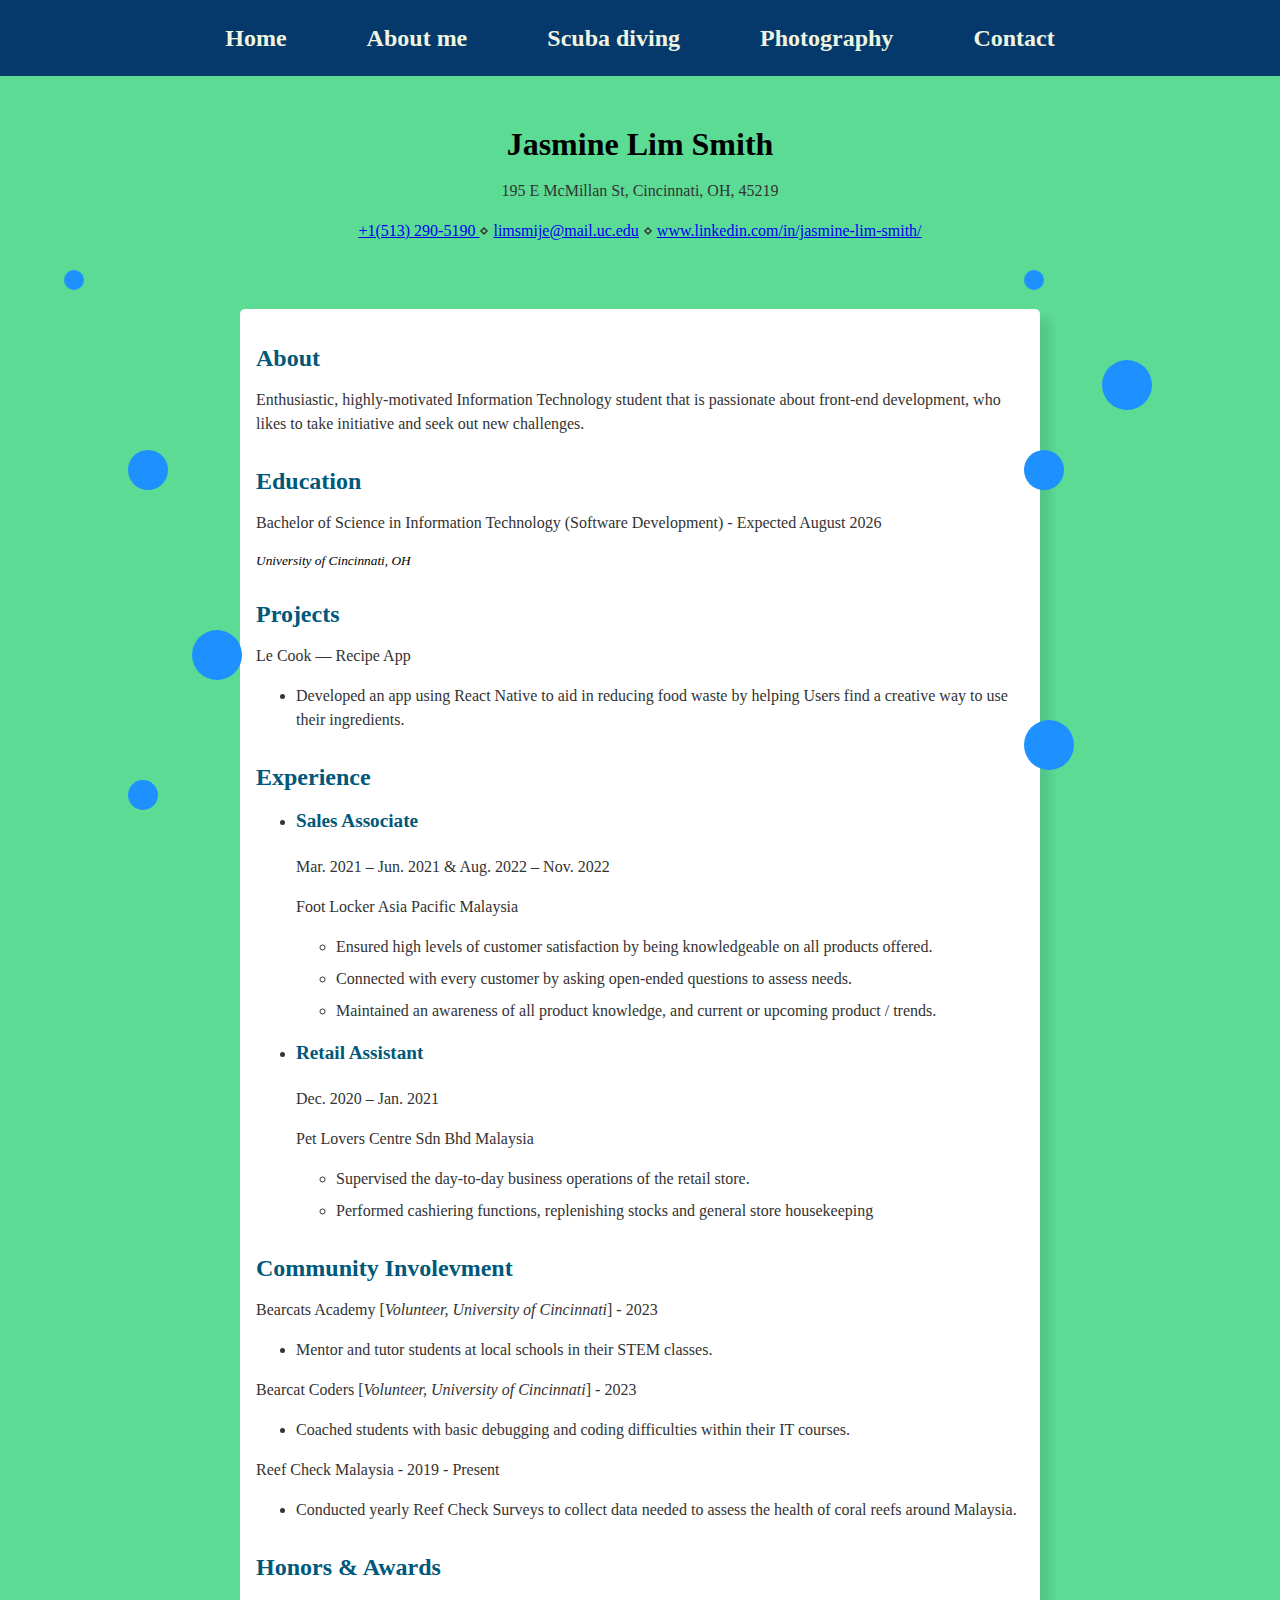
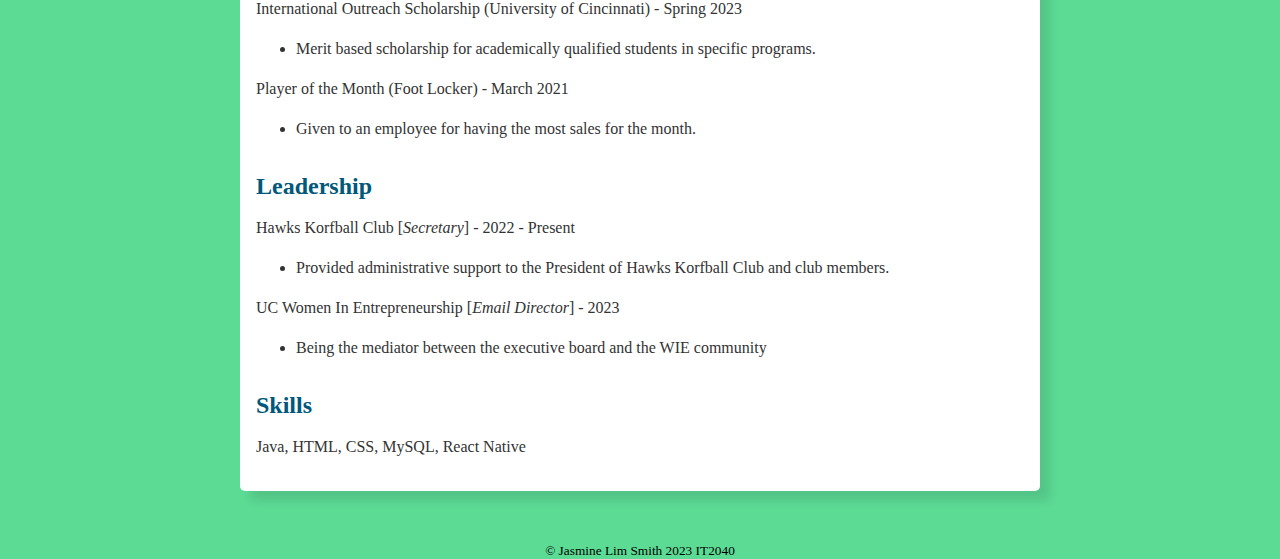
==== resume.html @ f9d22a8d "Add files via upload" ====
<!DOCTYPE html>
<html lang="en">
  <head>
    <title>Resume</title>
    <link rel="stylesheet" type="text/css" href="style.css">
    <meta name="viewport" content="width=device-width, initial-scale=1.0">
    <meta charset=utf-8>
  </head>
  <body>
    <nav>
      <ul>
        <li><a href="index.html">Home</a></li>
        <li><a href="aboutme.html">About me</a></li>
        <li><a href="scubadiving.html">Scuba diving</a></li>
        <li><a href="photography.html">Photography</a></li>
        <li><a href="contact.html">Contact</a></li>
      </ul>
    </nav>
<main>
  <div class="page-wrapper">
    <header>
      <h1>Jasmine Lim Smith</h1>
      <p>195 E McMillan St, Cincinnati, OH, 45219</p>
      <p><a href="+1(513) 290-5190"> +1(513) 290-5190 </a> ⋄ <a href="mailto: limsmije@mail.uc.edu">limsmije@mail.uc.edu</a> ⋄ <a href="https://www.linkedin.com/in/jasmine-lim-smith/">www.linkedin.com/in/jasmine-lim-smith/</a> </p>
    </header>
    <div class="resume-container">
      <h2>About</h2>
      <p>Enthusiastic, highly-motivated Information Technology student that is passionate about front-end development, who likes to take initiative and seek out new challenges.</p>
    
      <h2>Education</h2>
      
       <p> Bachelor of Science in Information Technology (Software Development) - Expected August 2026</p>
      
      <small><i>University of Cincinnati, OH</i></small>

      <h2>Projects</h2>
      <p>Le Cook — Recipe App</p>
      <ul>
        <li>Developed an app using React Native to aid in reducing food waste by helping Users find a creative way to use
          their ingredients.</li>
        </ul>

      <h2>Experience</h2>
      <ul>
        <li>
          <h3>Sales Associate</h3>
          <p>Mar. 2021 – Jun. 2021 &amp; Aug. 2022 – Nov. 2022</p>
          <p>Foot Locker Asia Pacific Malaysia</p>
          <ul>
            <li>Ensured high levels of customer satisfaction by being knowledgeable on all products offered.</li>
            <li>Connected with every customer by asking open-ended questions to assess needs.</li>
            <li>Maintained an awareness of all product knowledge, and current or upcoming product / trends.</li>
          </ul>
        </li>
        <li>
          <h3>Retail Assistant</h3>
          <p>Dec. 2020 – Jan. 2021</p>
          <p>Pet Lovers Centre Sdn Bhd Malaysia</p>
          <ul>
            <li>Supervised the day-to-day business operations of the retail store.</li>
            <li>Performed cashiering functions, replenishing stocks and general store housekeeping</li>
          </ul>
        </li>
      </ul>

      <h2>Community Involevment</h2>
        <p>
          Bearcats Academy [<i>Volunteer, University of Cincinnati</i>] - 2023</p>
        <ul>
          <li>Mentor and tutor students at local schools in their STEM classes.</li>
          </ul>
        <p>Bearcat Coders [<i>Volunteer, University of Cincinnati</i>] - 2023</p>
        <ul>
          <li>Coached students with basic debugging and coding difficulties within their IT courses.</li>
          </ul>
          <p>Reef Check Malaysia - 2019 - Present</p>
        <ul>
          <li>Conducted yearly Reef Check Surveys to collect data needed to assess the health of coral reefs around Malaysia.</li>
          </ul>
    
      <h2>Honors &amp; Awards</h2>
        <p>International Outreach Scholarship (University of Cincinnati) - Spring 2023</p>
        <ul>
          <li>Merit based scholarship for academically qualified students in specific programs.</li>
          </ul>
        <p>Player of the Month (Foot Locker) - March 2021</p>
        <ul>
          <li>Given to an employee for having the most sales for the month.</li>
          </ul>

          <h2>Leadership</h2>
          <p>Hawks Korfball Club [<i>Secretary</i>] - 2022 - Present</p>
          <ul>
            <li>Provided administrative support to the President of Hawks Korfball Club and club members.</li>
            </ul>
            <p>UC Women In Entrepreneurship [<i>Email Director</i>] - 2023</p>
          <ul>
            <li>Being the mediator between the executive board and the WIE community</li>
            </ul>

            <h2>Skills</h2>
      <p>Java, HTML, CSS, MySQL, React Native</p>
      

      
      <div class="bubbles-small">
        <div class="bubble-small"></div>
        <div class="bubble-small"></div>
        <div class="bubble-small"></div>
        <div class="bubble-small"></div>
        <div class="bubble-small"></div>
        <div class="bubble-small"></div>
        <div class="bubble-small"></div>
        <div class="bubble-small"></div>
        <div class="bubble-small"></div>
        <div class="bubble-small"></div>
      </div>
    </main>
  </div>
  <footer>
    <small>&copy; Jasmine Lim Smith 2023 IT2040</small></footer>
  </body>
</html>
---- style.css ----
* {
  box-sizing: border-box;
}

img {
  max-width: 100%;
  height: auto;
}

body {
  background-color: #5cdb95;
  margin: 0;
}

nav {
  background-color: #05386b;
}

nav ul {
  list-style: none;
  margin: 0;
  padding: 0;
  display: flex;
  flex-wrap: wrap;
  align-items: center;
  justify-content: center;
  height: 100%;
}

nav li {
  margin: 10px 20px;
}

nav a {
  text-decoration: none;
  color: #edf5e1;
  font-size: 24px;
  font-weight: bold;
}

header {
  background-color: #5cdb95;
  text-align: center;
  padding: 50px 0;
}

header h1 {
  margin: 0;
}

.home {
  position: relative;
  z-index: 1;
  margin: 100px auto;
  max-width: 600px;
}

.home:before {
  content: "";
  position: absolute;
  top: -25px;
  left: -20px;
  right: -20px;
  bottom: -25px;
  border-radius: 50%;
  background-color: #edf5e1;
  z-index: -1;
}

.home p {
  text-align: center;
  padding: 90px;
  border-radius: 100%;
  background-color: #05386b;
  color: #edf5e1;
  font-size: 20px;
}
#aboutme {
  text-align: center;
  font-size: 25px;
}

#scubadiving {
  text-align: center;
  font-size: 25px;
}

#photography {
  text-align: center;
  font-size: 25px;
}
/* responsive table css */
.responsive-table {
  display: block;
  width: 100%;
  overflow-x: auto;
  -webkit-overflow-scrolling: touch;
  -ms-overflow-style: -ms-autohiding-scrollbar;
  max-width: 1000px;
  margin: 0 auto;
}
table {
  border-collapse: collapse;
  width: 100%;
  text-align: center;
}
td,
th,
tr {
  font-size: 20px;
  border: 3px solid black;
  margin-left: auto;
  margin-right: auto;
}
/* add some padding in td and th */
td,
th {
  padding: 0.5rem;
}

section {
  padding: 50px 0;
}

section h2 {
  font-size: 2em;
  margin-bottom: 20px;
}

section p {
  font-size: 1em;
  margin-bottom: 20px;
}

.image-container {
  display: flex;
  justify-content: center;
  margin-top: 20px;
}

.image-container img {
  margin: 0 10px;
  max-width: 100%;
}

/* Style the navbar links to look like bubbles */
nav a {
  display: inline-block;
  padding: 10px 20px;
  border-radius: 50px;

  font-size: 24px;
  font-weight: bold;

  position: relative;
  z-index: 1;
  transition: all 0.2s ease-in-out;
}

nav a:before {
  content: "";
  display: block;
  position: absolute;
  z-index: -1;
  top: -15px;
  left: -15px;
  right: -15px;
  bottom: -15px;
  border-radius: 50%;
  background-color: #05386b;
  transform: scale(0);
  transition: all 0.2s ease-in-out;
}

nav a:hover {
  background-color: #edf5e1;
  color: #05386b;
}

nav a:hover:before {
  transform: scale(1.2);
  opacity: 0;
  transition: all 0.2s ease-in-out;
}

footer {
  text-align: center;
}


.contact-form-container {
  display: flex;
  justify-content: center;
  align-items: center;
  height: 100vh;
}

.contact-form {
  width: 900px;
  padding: 50px;
  border-radius: 80px;
  background-color: #edf5e1;
}

.contact-form p {
  font-family: "Playfair Display", serif;
  color: #05386b;
  text-align: center;
  margin-bottom: 20px;
}

.contact-form h2 {
  font-family: "Playfair Display", serif;
  color: #05386b;
  text-align: center;
  margin-bottom: 20px;
}

.contact-form label {
  display: block;
  margin-bottom: 5px;
  font-family: "Montserrat", sans-serif;
  color: #05386b;
}

.contact-form input,
.contact-form textarea {
  width: 100%;
  padding: 10px;
  margin-bottom: 20px;
  border-radius: 5px;
  border: none;
}

.contact-form textarea {
  height: 200px;
}

.contact-form button {
  display: block;
  width: 100%;
  padding: 20px;
  border-radius: 20px;
  border: none;
  background-color: #05386b;
  color: #edf5e1;
  font-family: "Montserrat", sans-serif;
  cursor: pointer;
}

.contact-form button:hover {
  background-color: #edf5e1;
  color: #05386b;
}

.contact-container {
  display: flex;
  justify-content: center;
  align-items: center;
  max-width: 800px;
  margin: 0 auto;
  padding: 50px;
}

.contact-form {
  text-align: left;
}

.center {
  display: block;
  margin-left: auto;
  margin-right: auto;
}

.resume-container {
  max-width: 800px;
  margin: auto;
}

h2 {
  font-size: 1.5rem;
  margin-bottom: 0.5rem;
  color: #00587a;
  font-weight: bold;
}

h3 {
  font-size: 1.2rem;
  margin-top: 1rem;
  color: #00587a;
  font-weight: bold;
}

p {
  font-size: 1rem;
  line-height: 1.5;
  margin-bottom: 1rem;
  color: #333;
}

li {
  font-size: 1rem;
  line-height: 1.5;
  margin-bottom: 0.5rem;
  color: #333;
}

h2:not(:first-of-type),
h3:not(:first-of-type) {
  margin-top: 2rem;
}

.resume-container {
  background-color: #fff;
  padding: 1rem;
  box-shadow: 10px 10px 10px rgba(0, 0, 0, 0.1);
  border-radius: 5px;
  margin-bottom: 50px;
}

.video {
  text-align: center;
  position: relative;
  max-width: 670px;
  margin: 0 auto;
}
/* Make video responsive */
.video iframe {
  position: absolute;
  top: 0;
  width: 100%;
  height: 100%;
  left: 0;
}

.video:before {
  padding-top: 56.25%;
  content: "";
  display: block;
}

/* add some padding in whole page */
.page-wrapper {
  padding-left: 20px;
  padding-right: 20px;
}
@keyframes float-small {
  0% {
    transform: translateY(0) translateX(0);
  }
  50% {
    transform: translateY(-20px) translateX(-20px);
  }
  100% {
    transform: translateY(0) translateX(0);
  }

}
.bubble-small {
  position: absolute;
  background-color:rgb(30,144,255);
  border-radius: 50%;
  animation: float-small 6s ease-in-out infinite;
}

.bubble-small:nth-child(1) {
  width: 20px;
  height: 20px;
  left: 5%;
  top: 30%;
}

.bubble-small:nth-child(2) {
  width: 30px;
  height: 30px;
  left: 10%;
  bottom: 10%;
  animation-delay: 1s;
}

.bubble-small:nth-child(3) {
  width: 40px;
  height: 40px;
  left: 10%;
  top: 50%;
  animation-delay: 2s;
}

.bubble-small:nth-child(4) {
  width: 50px;
  height: 50px;
  right: 10%;
  top: 40%;
  animation-delay: 3s;
}

.bubble-small:nth-child(5) {
  width: 50px;
  height: 50px;
  left: 15%;
  top: 70%;
  animation-delay: 4s;
}

.bubble-small:nth-child(6) {
  width: 20px;
  height: 20px;
  left: 80%;
  top: 30%;
  animation-delay: 2.5s;
}

.bubble-small:nth-child(7) {
  width: 40px;
  height: 40px;
  left: 80%;
  top: 50%;
  animation-delay: 1s;
}

.bubble-small:nth-child(8) {
  width: 50px;
  height: 50px;
  left: 80%;
  top: 80%;
  animation-delay: 3.5s;
}




/* Media qiery for mobile */
@media (max-width: 767.98px) {
  nav li {
    margin: 0;
    flex: 0 0 100%;
    max-width: 100%;
    text-align: center;
    border-bottom: 1px solid #fff;
  }
  nav a {
    display: block;

    border-radius: 0;
  }

  .bubble-small {display:none;}

  .home:before {
    display: none;
  }
  
  .home p {
    padding: 20px;
    background-color: #05386b; /* white background */
    border-radius: 5px;
    position: relative;
    z-index: 1;
  }
  
  .home:after {
    content: "";
    position: absolute;
    top: -25px;
    left: -20px;
    right: -20px;
    bottom: -25px;
    border-radius: 5px;
    background-color: #edf5e1; /* blue background */
    z-index: -1;
  }
}
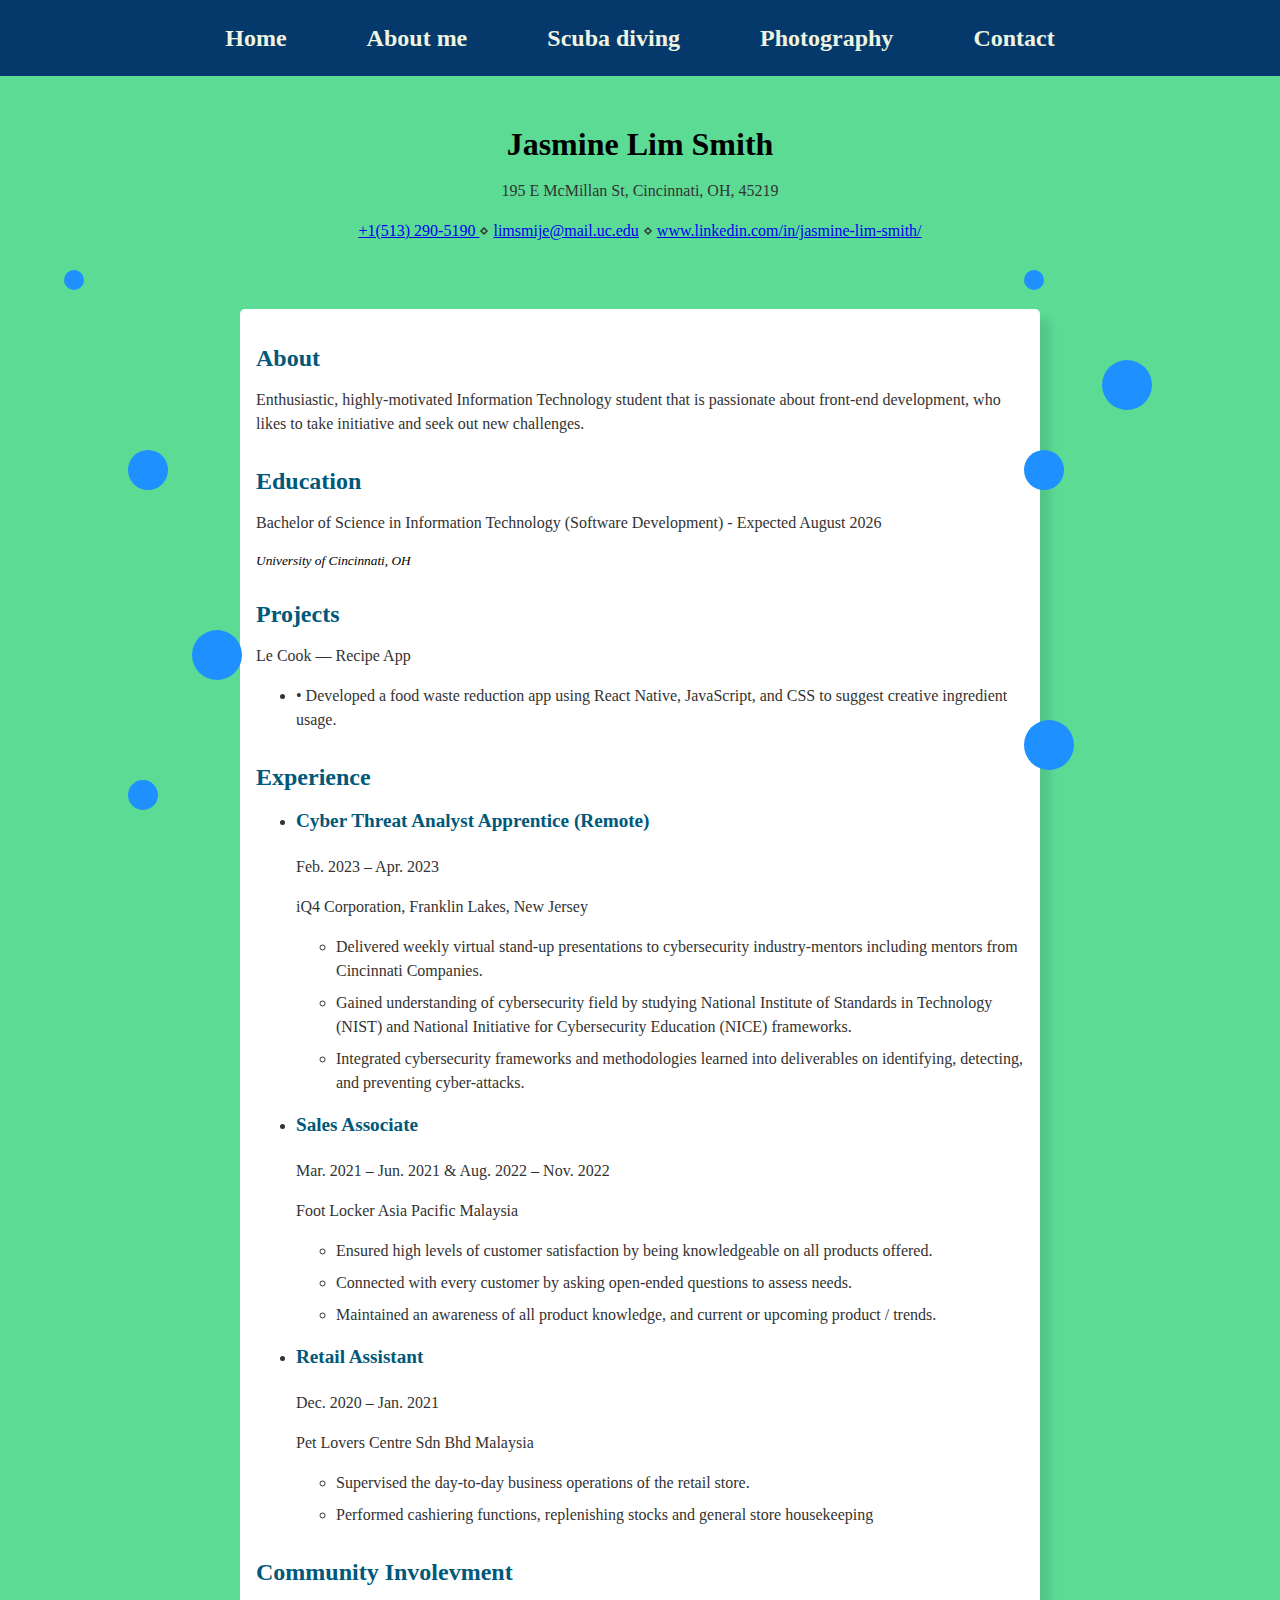
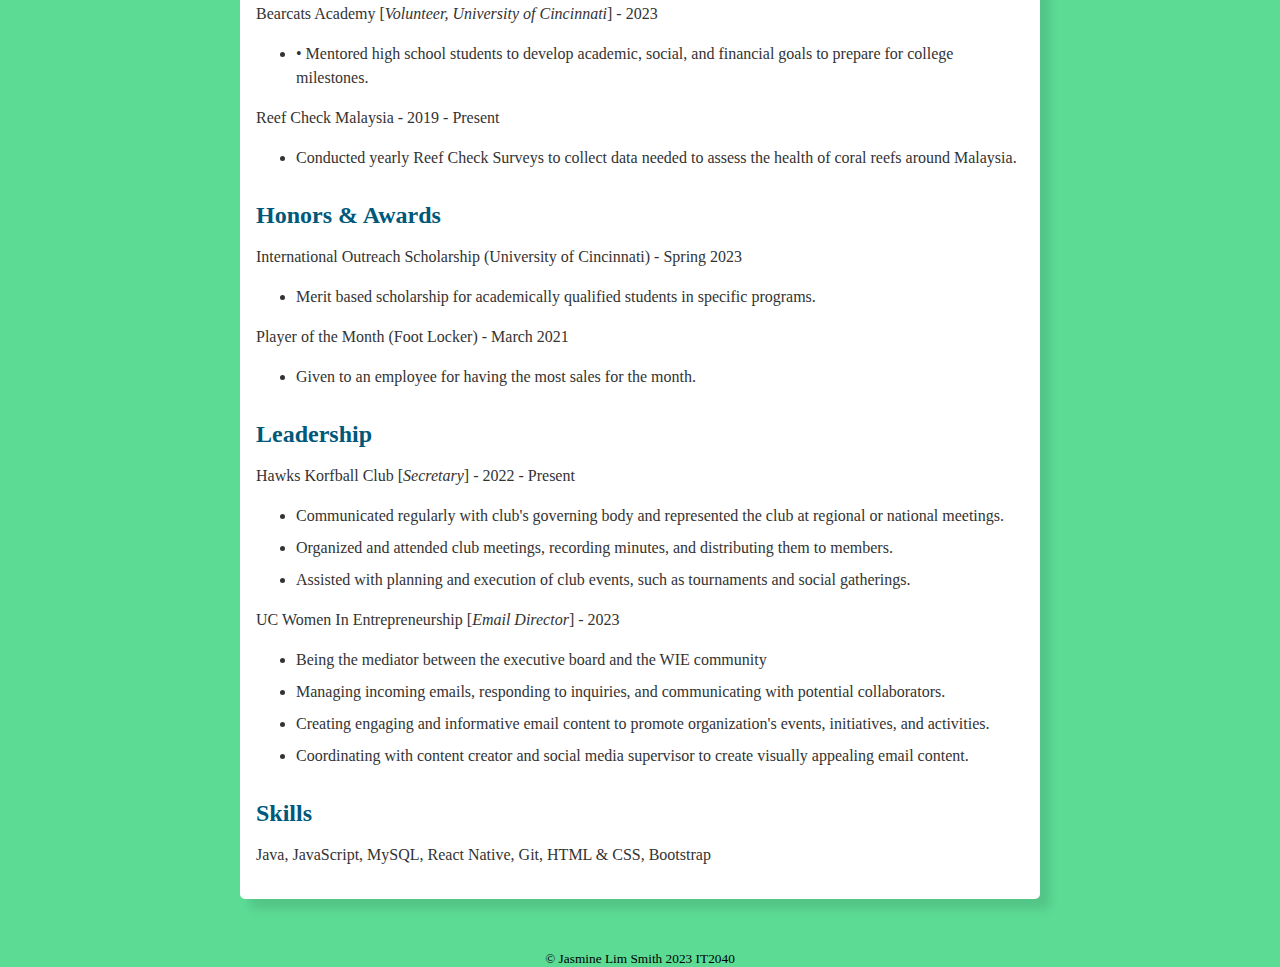
==== commit 3ec0c86a: "Update resume.html" ====
--- a/resume.html
+++ b/resume.html
@@ -36,12 +36,21 @@
       <h2>Projects</h2>
       <p>Le Cook — Recipe App</p>
       <ul>
-        <li>Developed an app using React Native to aid in reducing food waste by helping Users find a creative way to use
-          their ingredients.</li>
+        <li>•	Developed a food waste reduction app using React Native, JavaScript, and CSS to suggest creative ingredient usage.</li>
         </ul>
 
       <h2>Experience</h2>
       <ul>
+        <li>
+          <h3>Cyber Threat Analyst Apprentice (Remote)	</h3>
+          <p>Feb. 2023 – Apr. 2023</p>
+          <p>iQ4 Corporation, Franklin Lakes, New Jersey</p>
+          <ul>
+            <li>Delivered weekly virtual stand-up presentations to cybersecurity industry-mentors including mentors from Cincinnati Companies.</li>
+            <li>Gained understanding of cybersecurity field by studying National Institute of Standards in Technology (NIST) and National Initiative for Cybersecurity Education (NICE) frameworks.</li>
+            <li>Integrated cybersecurity frameworks and methodologies learned into deliverables on identifying, detecting, and preventing cyber-attacks.</li>
+          </ul>
+        </li>
         <li>
           <h3>Sales Associate</h3>
           <p>Mar. 2021 – Jun. 2021 &amp; Aug. 2022 – Nov. 2022</p>
@@ -67,11 +76,7 @@
         <p>
           Bearcats Academy [<i>Volunteer, University of Cincinnati</i>] - 2023</p>
         <ul>
-          <li>Mentor and tutor students at local schools in their STEM classes.</li>
-          </ul>
-        <p>Bearcat Coders [<i>Volunteer, University of Cincinnati</i>] - 2023</p>
-        <ul>
-          <li>Coached students with basic debugging and coding difficulties within their IT courses.</li>
+          <li>•	Mentored high school students to develop academic, social, and financial goals to prepare for college milestones.</li>
           </ul>
           <p>Reef Check Malaysia - 2019 - Present</p>
         <ul>
@@ -91,15 +96,22 @@
           <h2>Leadership</h2>
           <p>Hawks Korfball Club [<i>Secretary</i>] - 2022 - Present</p>
           <ul>
-            <li>Provided administrative support to the President of Hawks Korfball Club and club members.</li>
+            <li>Communicated regularly with club's governing body and represented the club at regional or national meetings.</li>
+            <li> Organized and attended club meetings, recording minutes, and distributing them to members.</li>
+            <li>Assisted with planning and execution of club events, such as tournaments and social gatherings.</li>
+             
             </ul>
             <p>UC Women In Entrepreneurship [<i>Email Director</i>] - 2023</p>
           <ul>
             <li>Being the mediator between the executive board and the WIE community</li>
+            <li>Managing incoming emails, responding to inquiries, and communicating with potential collaborators.</li>
+            <li>Creating engaging and informative email content to promote organization's events, initiatives, and activities.</li>
+            <li>Coordinating with content creator and social media supervisor to create visually appealing email content.
+              </li>
             </ul>
 
             <h2>Skills</h2>
-      <p>Java, HTML, CSS, MySQL, React Native</p>
+      <p>Java, JavaScript, MySQL, React Native, Git, HTML & CSS, Bootstrap</p>
       
 
       
--- a/style.css
+++ b/style.css
@@ -259,7 +259,7 @@
   align-items: center;
   max-width: 800px;
   margin: 0 auto;
-  padding: 50px;
+ padding: 20px;
 }
 
 .contact-form {
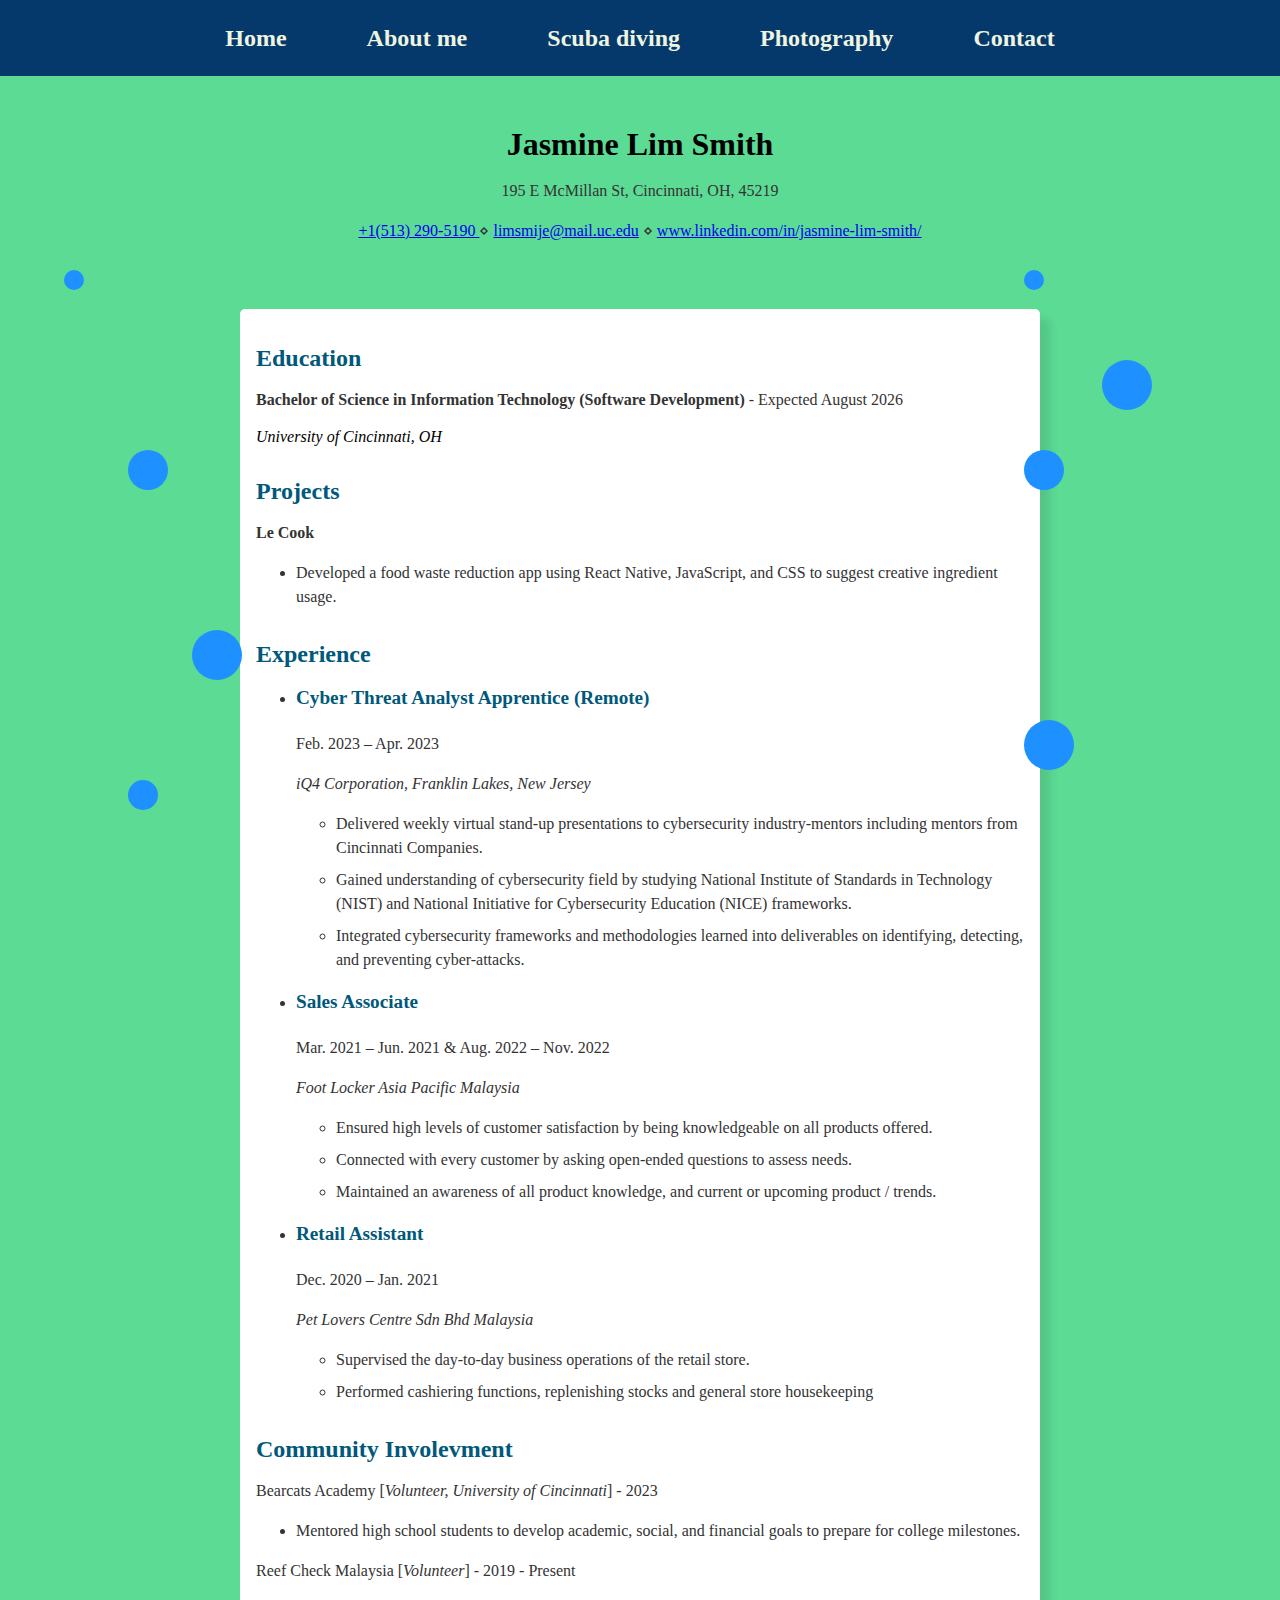
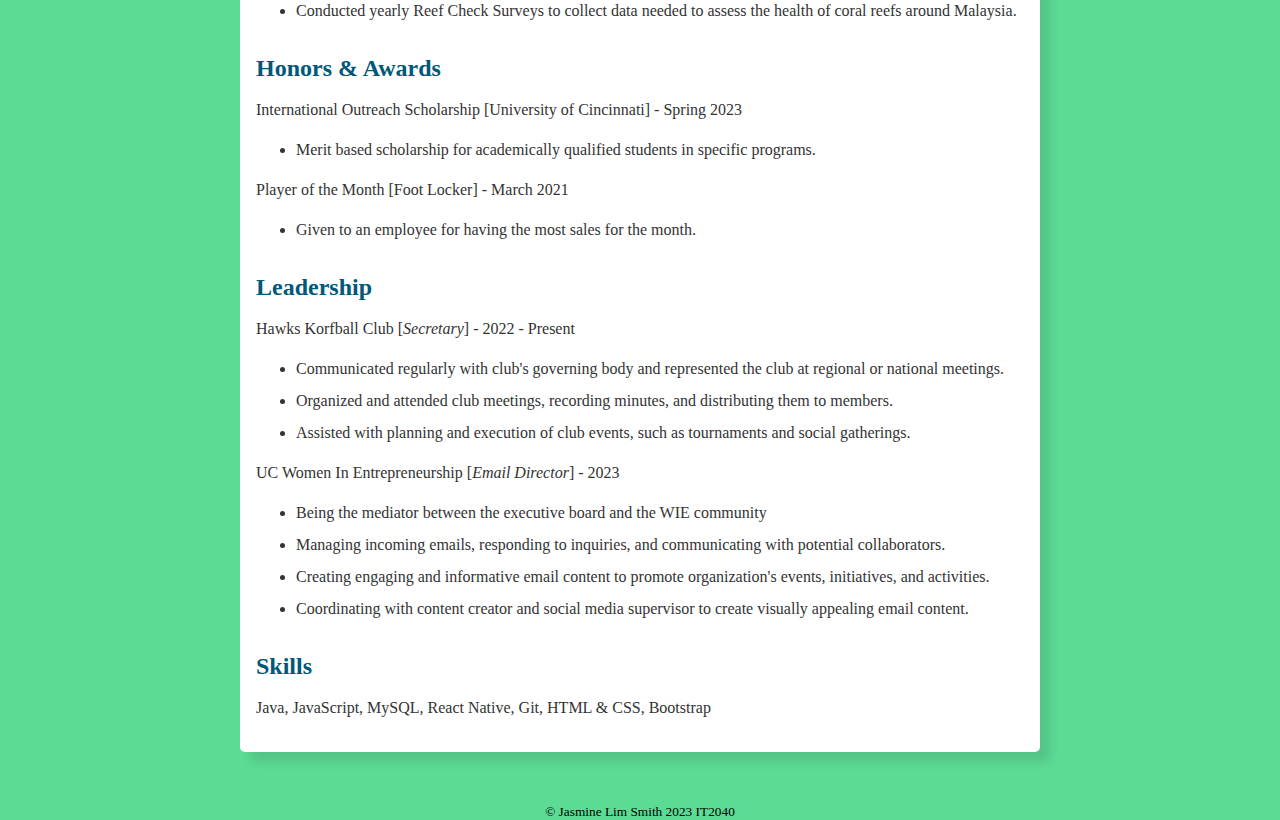
==== commit 0f14f542: "Update resume.html" ====
--- a/resume.html
+++ b/resume.html
@@ -24,19 +24,17 @@
       <p><a href="+1(513) 290-5190"> +1(513) 290-5190 </a> ⋄ <a href="mailto: limsmije@mail.uc.edu">limsmije@mail.uc.edu</a> ⋄ <a href="https://www.linkedin.com/in/jasmine-lim-smith/">www.linkedin.com/in/jasmine-lim-smith/</a> </p>
     </header>
     <div class="resume-container">
-      <h2>About</h2>
-      <p>Enthusiastic, highly-motivated Information Technology student that is passionate about front-end development, who likes to take initiative and seek out new challenges.</p>
     
       <h2>Education</h2>
       
-       <p> Bachelor of Science in Information Technology (Software Development) - Expected August 2026</p>
+       <p><b> Bachelor of Science in Information Technology (Software Development)</b> - Expected August 2026</p>
       
-      <small><i>University of Cincinnati, OH</i></small>
+      <i>University of Cincinnati, OH</i>
 
       <h2>Projects</h2>
-      <p>Le Cook — Recipe App</p>
+      <p><b>Le Cook </b> </p>
       <ul>
-        <li>•	Developed a food waste reduction app using React Native, JavaScript, and CSS to suggest creative ingredient usage.</li>
+        <li>Developed a food waste reduction app using React Native, JavaScript, and CSS to suggest creative ingredient usage.</li>
         </ul>
 
       <h2>Experience</h2>
@@ -44,7 +42,7 @@
         <li>
           <h3>Cyber Threat Analyst Apprentice (Remote)	</h3>
           <p>Feb. 2023 – Apr. 2023</p>
-          <p>iQ4 Corporation, Franklin Lakes, New Jersey</p>
+          <p><i>iQ4 Corporation, Franklin Lakes, New Jersey</i></p>
           <ul>
             <li>Delivered weekly virtual stand-up presentations to cybersecurity industry-mentors including mentors from Cincinnati Companies.</li>
             <li>Gained understanding of cybersecurity field by studying National Institute of Standards in Technology (NIST) and National Initiative for Cybersecurity Education (NICE) frameworks.</li>
@@ -54,7 +52,7 @@
         <li>
           <h3>Sales Associate</h3>
           <p>Mar. 2021 – Jun. 2021 &amp; Aug. 2022 – Nov. 2022</p>
-          <p>Foot Locker Asia Pacific Malaysia</p>
+          <p><i>Foot Locker Asia Pacific Malaysia</i></p>
           <ul>
             <li>Ensured high levels of customer satisfaction by being knowledgeable on all products offered.</li>
             <li>Connected with every customer by asking open-ended questions to assess needs.</li>
@@ -64,7 +62,7 @@
         <li>
           <h3>Retail Assistant</h3>
           <p>Dec. 2020 – Jan. 2021</p>
-          <p>Pet Lovers Centre Sdn Bhd Malaysia</p>
+          <p><i>Pet Lovers Centre Sdn Bhd Malaysia</i></p>
           <ul>
             <li>Supervised the day-to-day business operations of the retail store.</li>
             <li>Performed cashiering functions, replenishing stocks and general store housekeeping</li>
@@ -76,19 +74,19 @@
         <p>
           Bearcats Academy [<i>Volunteer, University of Cincinnati</i>] - 2023</p>
         <ul>
-          <li>•	Mentored high school students to develop academic, social, and financial goals to prepare for college milestones.</li>
+          <li>Mentored high school students to develop academic, social, and financial goals to prepare for college milestones.</li>
           </ul>
-          <p>Reef Check Malaysia - 2019 - Present</p>
+          <p>Reef Check Malaysia [<i>Volunteer</i>] - 2019 - Present</p>
         <ul>
           <li>Conducted yearly Reef Check Surveys to collect data needed to assess the health of coral reefs around Malaysia.</li>
           </ul>
     
       <h2>Honors &amp; Awards</h2>
-        <p>International Outreach Scholarship (University of Cincinnati) - Spring 2023</p>
+        <p>International Outreach Scholarship [University of Cincinnati] - Spring 2023</p>
         <ul>
           <li>Merit based scholarship for academically qualified students in specific programs.</li>
           </ul>
-        <p>Player of the Month (Foot Locker) - March 2021</p>
+        <p>Player of the Month [Foot Locker] - March 2021</p>
         <ul>
           <li>Given to an employee for having the most sales for the month.</li>
           </ul>
@@ -133,3 +131,4 @@
     <small>&copy; Jasmine Lim Smith 2023 IT2040</small></footer>
   </body>
 </html>
+
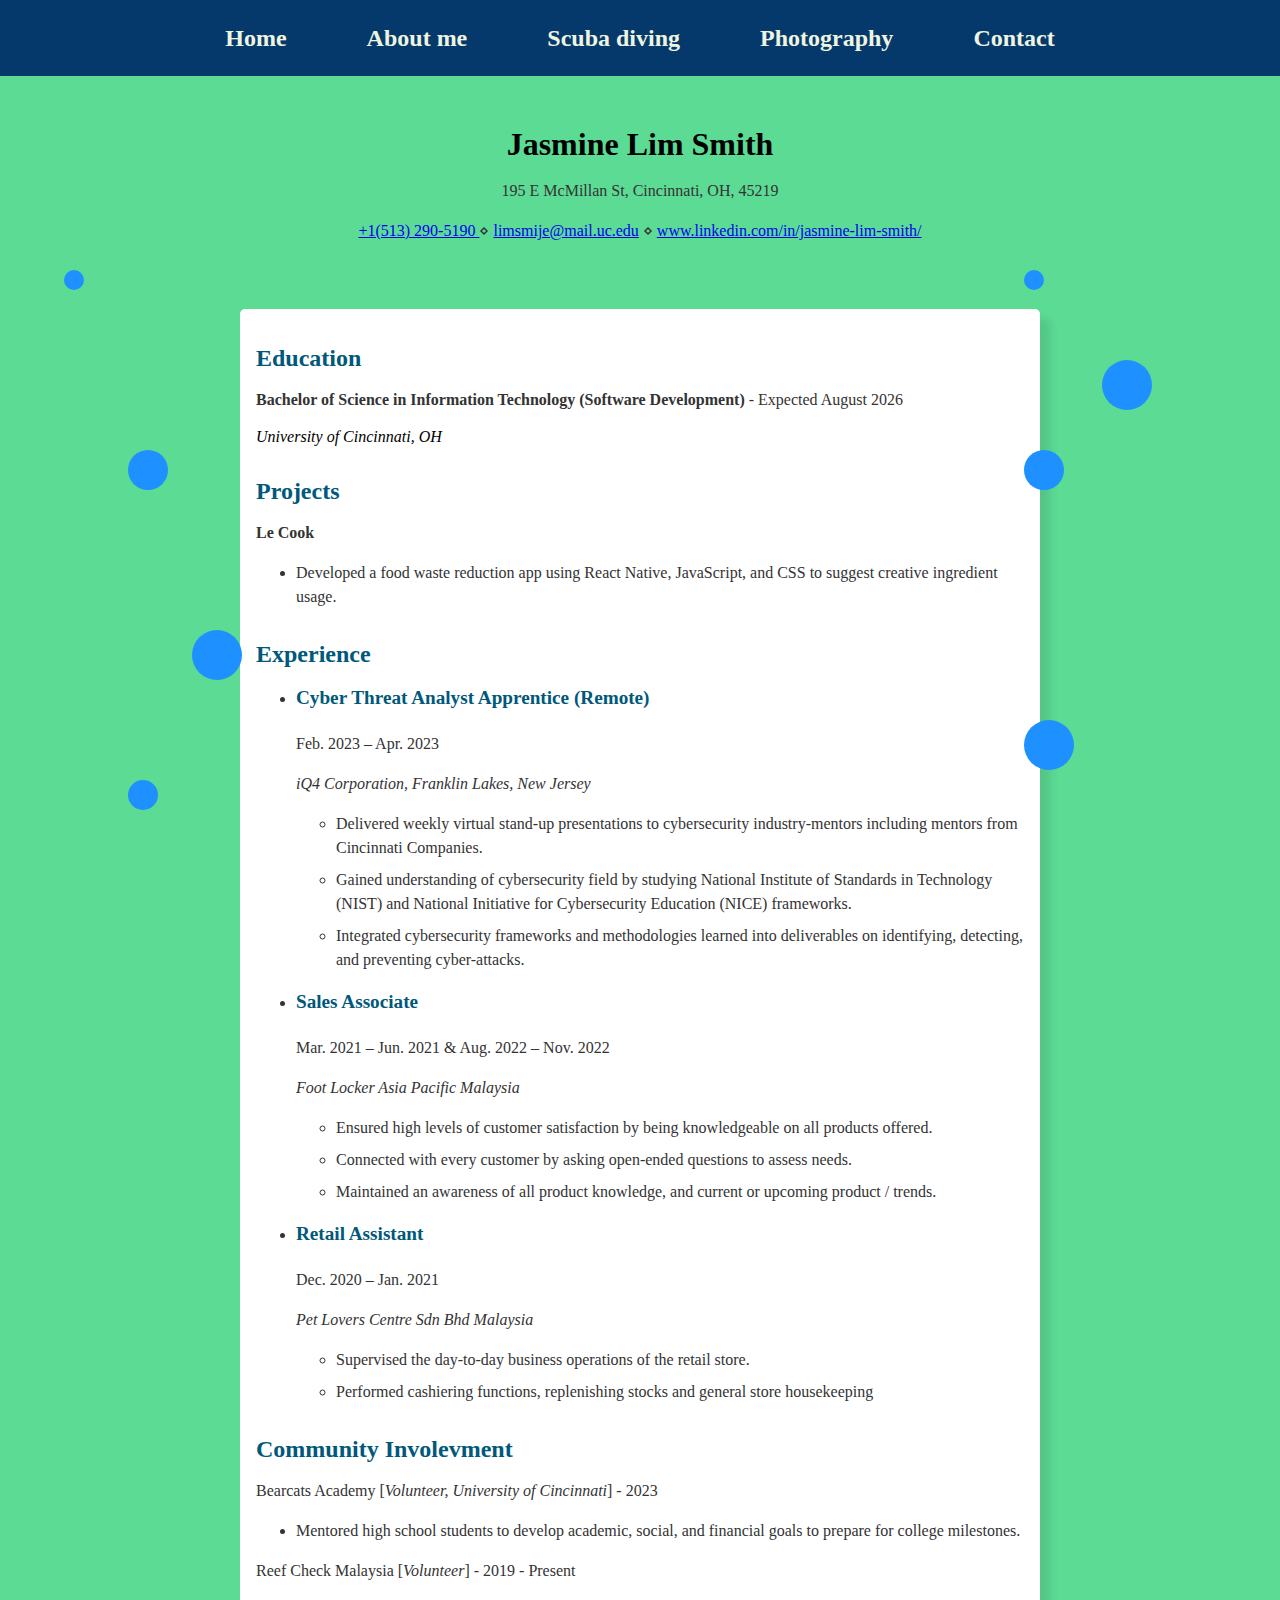
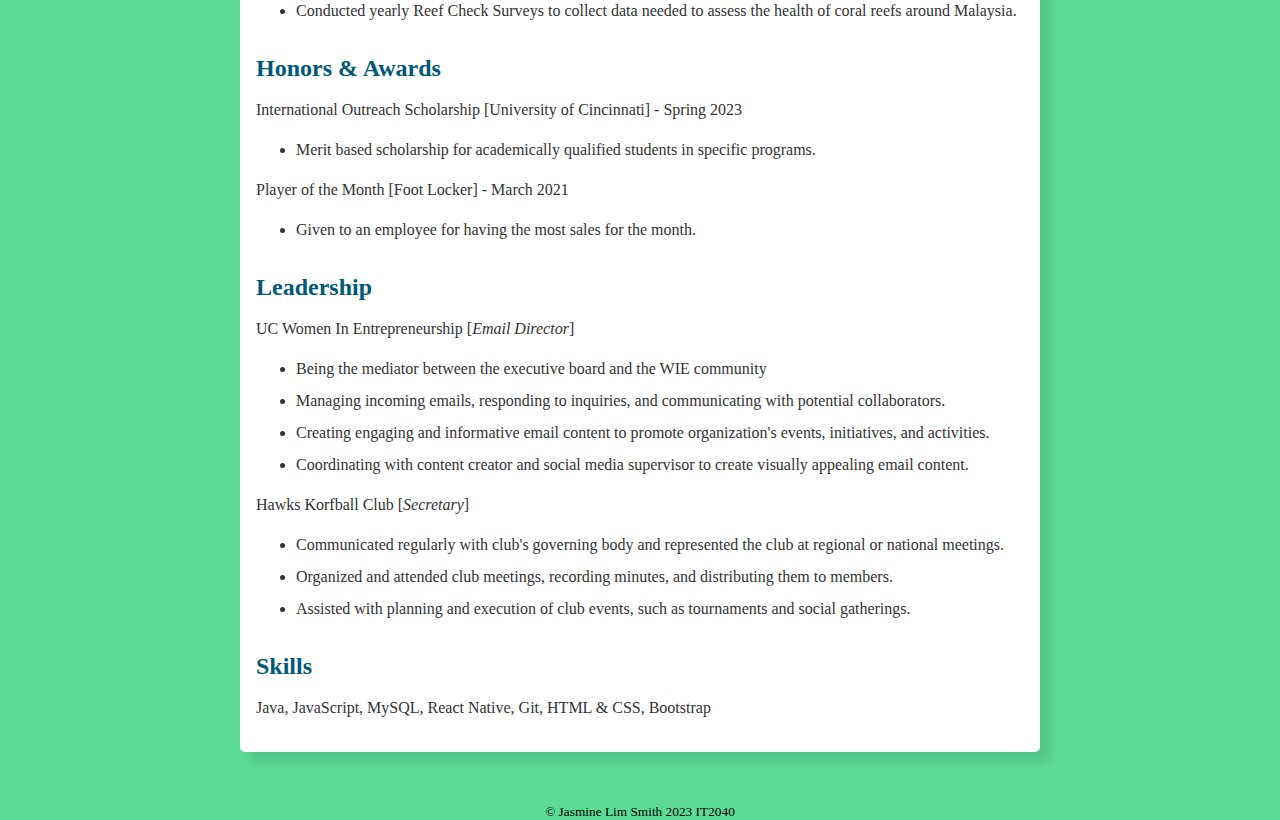
==== commit ac42785f: "Update resume.html" ====
--- a/resume.html
+++ b/resume.html
@@ -92,14 +92,8 @@
           </ul>
 
           <h2>Leadership</h2>
-          <p>Hawks Korfball Club [<i>Secretary</i>] - 2022 - Present</p>
-          <ul>
-            <li>Communicated regularly with club's governing body and represented the club at regional or national meetings.</li>
-            <li> Organized and attended club meetings, recording minutes, and distributing them to members.</li>
-            <li>Assisted with planning and execution of club events, such as tournaments and social gatherings.</li>
-             
-            </ul>
-            <p>UC Women In Entrepreneurship [<i>Email Director</i>] - 2023</p>
+       
+          <p>UC Women In Entrepreneurship [<i>Email Director</i>] </p>
           <ul>
             <li>Being the mediator between the executive board and the WIE community</li>
             <li>Managing incoming emails, responding to inquiries, and communicating with potential collaborators.</li>
@@ -107,6 +101,14 @@
             <li>Coordinating with content creator and social media supervisor to create visually appealing email content.
               </li>
             </ul>
+          <p>Hawks Korfball Club [<i>Secretary</i>] </p>
+          <ul>
+            <li>Communicated regularly with club's governing body and represented the club at regional or national meetings.</li>
+            <li> Organized and attended club meetings, recording minutes, and distributing them to members.</li>
+            <li>Assisted with planning and execution of club events, such as tournaments and social gatherings.</li>
+             
+            </ul>
+            
 
             <h2>Skills</h2>
       <p>Java, JavaScript, MySQL, React Native, Git, HTML & CSS, Bootstrap</p>
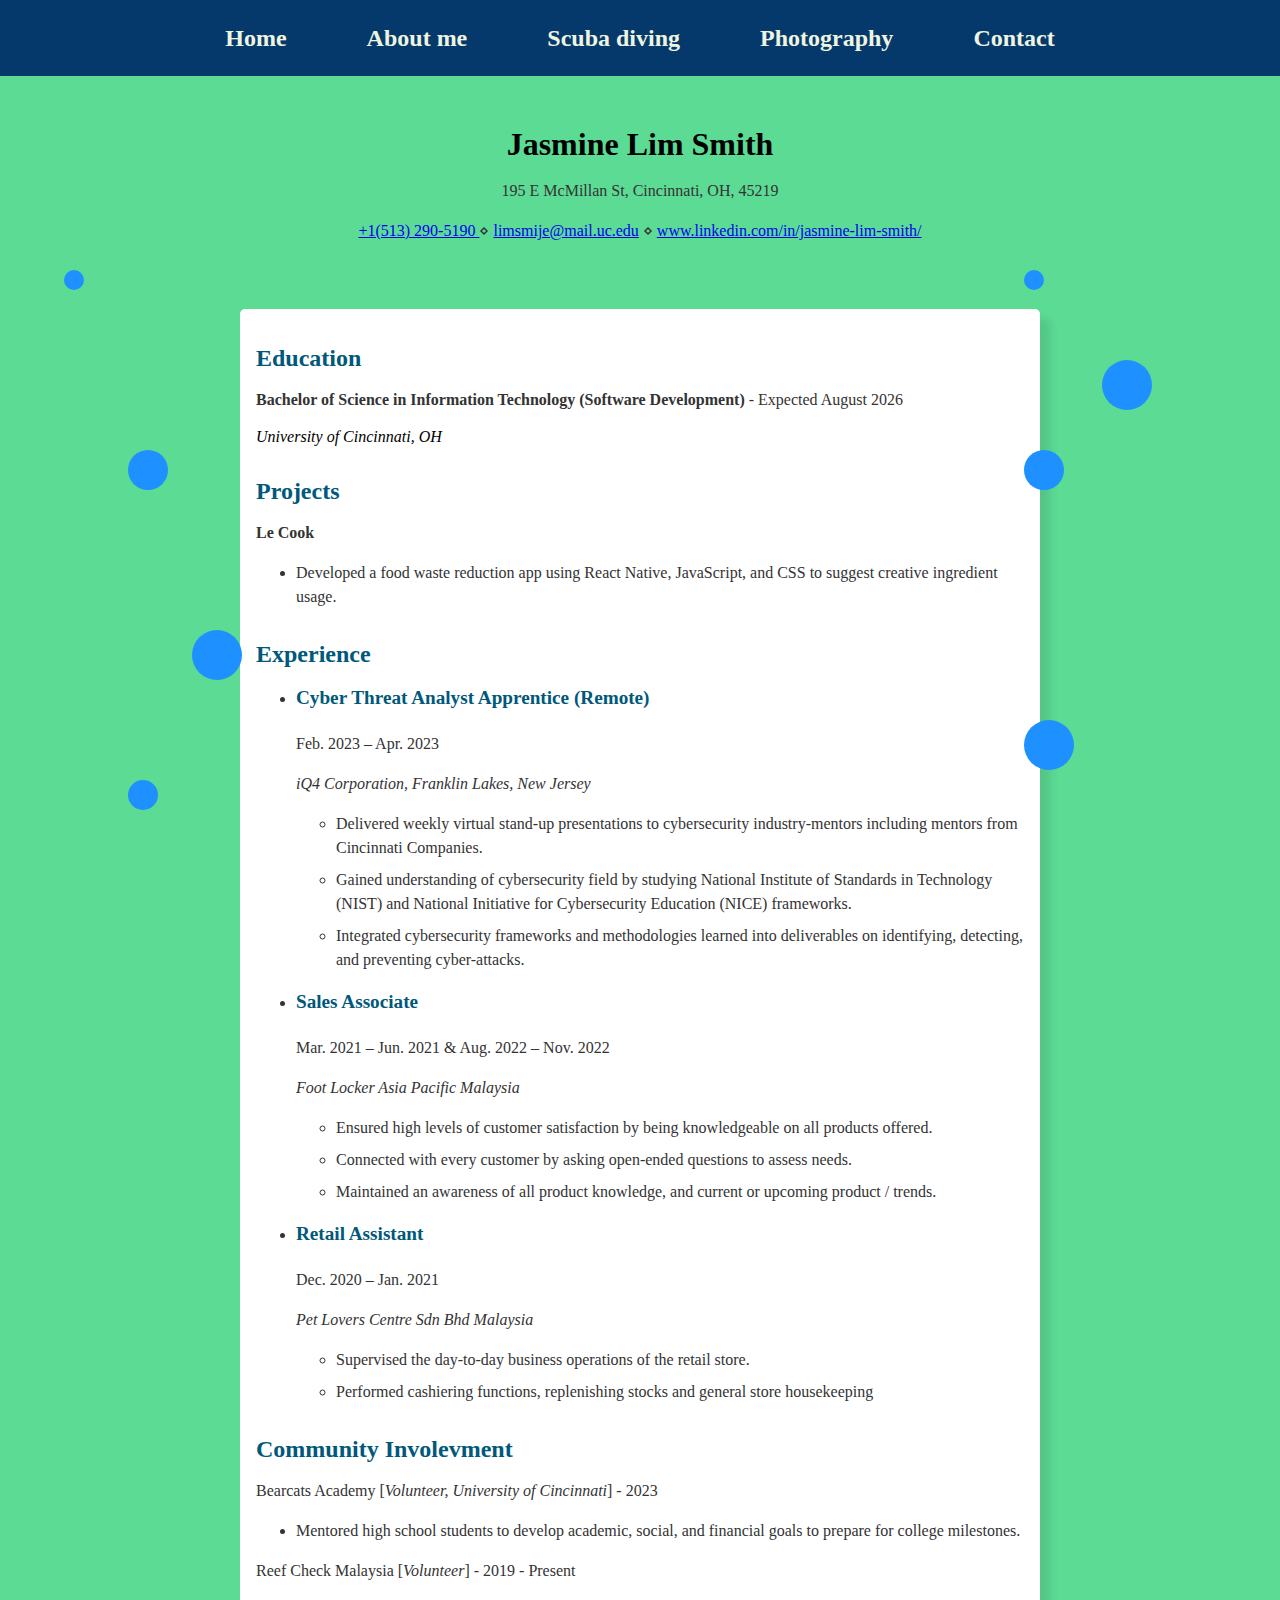
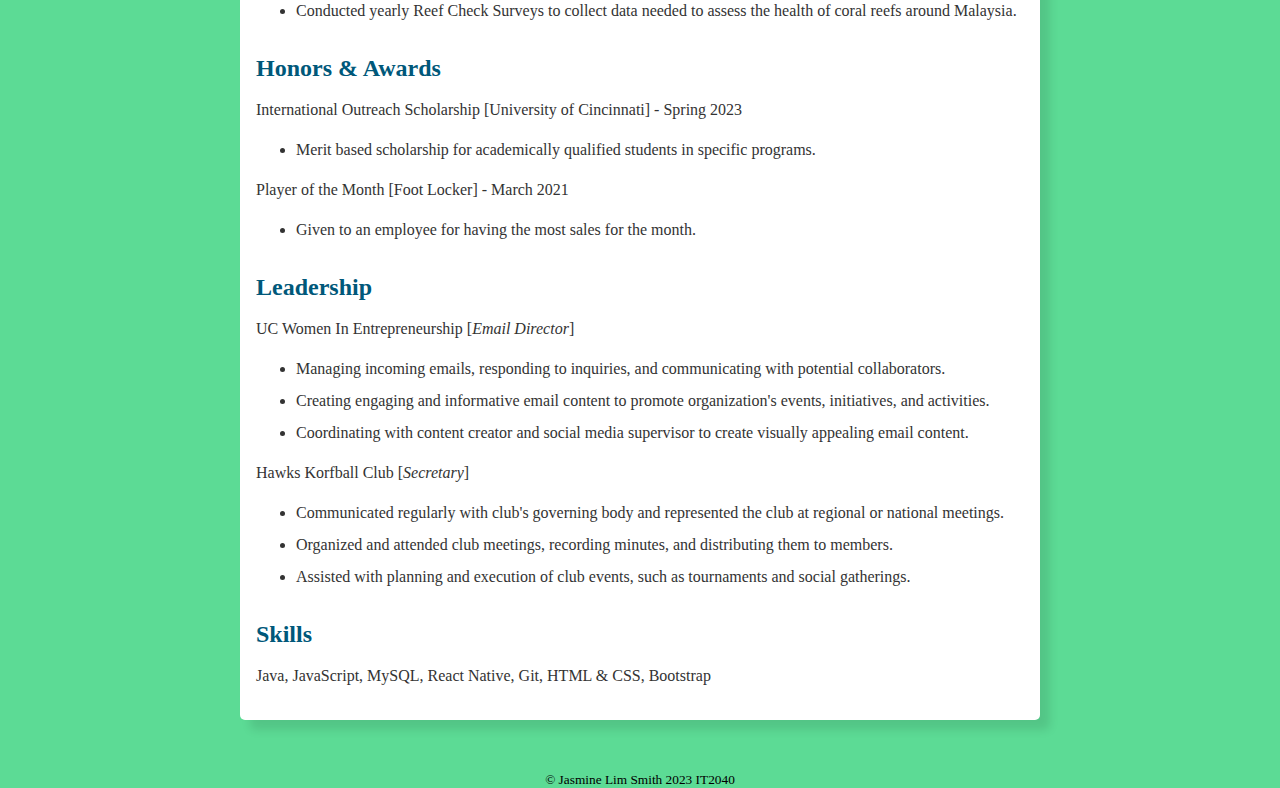
==== commit 466c5729: "Update resume.html" ====
--- a/resume.html
+++ b/resume.html
@@ -95,7 +95,6 @@
        
           <p>UC Women In Entrepreneurship [<i>Email Director</i>] </p>
           <ul>
-            <li>Being the mediator between the executive board and the WIE community</li>
             <li>Managing incoming emails, responding to inquiries, and communicating with potential collaborators.</li>
             <li>Creating engaging and informative email content to promote organization's events, initiatives, and activities.</li>
             <li>Coordinating with content creator and social media supervisor to create visually appealing email content.
